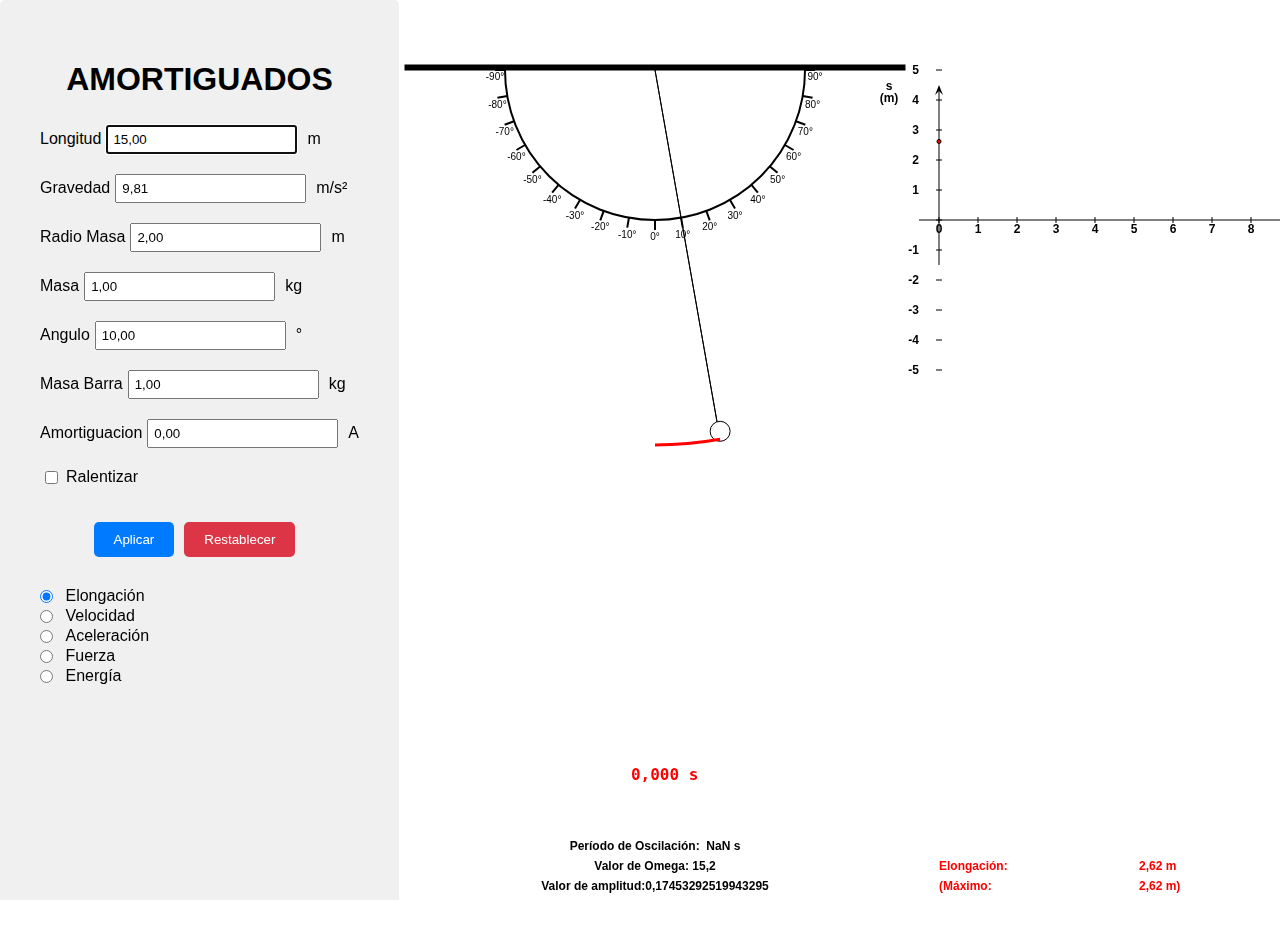
==== amortiguados.html @ 70de87ab "Creacion de subpaginas para mas, amortiguados y forzados" ====
<!DOCTYPE html>
<html lang="en">

<head>
  <meta charset="UTF-8">
  <meta name="viewport" content="width=device-width, initial-scale=1.0">
  <title>MAS</title>
  <link rel="stylesheet" href="./styles/stylesAmortiguados.css">
</head>

<body>
  <div id="total">
    <div id="panel">

      <h1>AMORTIGUADOS</h1>

      <div id="labelInput">
        <label for="longitud">Longitud</label>
        <input type="text" id="longitudInput">
        <label>m</label>
      </div>

      <div id="labelInput">
        <label for="gravedad">Gravedad</label>
        <input type="text" id="ipGb">
        <label>m/s²</label>
      </div>

      <div id="labelInput">
        <label for="radioMasa">Radio Masa</label>
        <input type="text" id="radMas">
        <label>m</label>
      </div>

      <div id="labelInput">
        <label for="masa">Masa</label>
        <input type="text" id="ipMb">
        <label>kg</label>
      </div>

      <div id="labelInput">
        <label for="angulo">Angulo</label>
        <input type="text" id="ipAb">
        <label>°</label>
      </div>

      <div id="labelInput">
        <label for="masaBarra">Masa Barra</label>
        <input type="text" id="ipMasb">
        <label>kg</label>
      </div>

      <div id="labelInput">
        <label for="amortiguacion">Amortiguacion</label>
        <input type="text" id="ipAm">
        <label>A</label>
      </div>

      <div id="labelInput">
        <input type="checkbox" id="cbSlow" name="cbSlow" value="">
        <label for="cbSlow" id="lbSlow"></label>
      </div>

      <div id="divBotones">
        <button id="bu2"></button>
        <button id="bu1"></button>
      </div>

      <div style="top: 250px;">
        <input type="radio" id="rbY" name="bg" value="">
        <label id="lbY" for="rbY"></label>
      </div>

      <div style="top: 275px;">
        <input type="radio" id="rbV" name="bg" value="">
        <label id="lbV" for="rbV"></label>
      </div>

      <div style="top: 300px;">
        <input type="radio" id="rbA" name="bg" value="">
        <label id="lbA" for="rbA"></label>
      </div>

      <div style="top: 325px;">
        <input type="radio" id="rbF" name="bg" value="">
        <label id="lbF" for="rbF"></label>
      </div>

      <div style="top: 350px;">
        <input type="radio" id="rbE" name="bg" value="">
        <label id="lbE" for="rbE"></label>
      </div>

      <div style="top: 390px;">
        <span class="pos1" id="author"></span>
      </div>
    </div>
    <div id="canvas"><canvas id="cv" width=540 height=420>Este navegador no soporta CANVAS</canvas></div>
  </div>
  <script src="./scripts/scriptAmortiguados.js"></script>
</body>

</html>
---- styles/stylesAmortiguados.css ----
body,
html {
  margin: 0;
  padding: 0;
  width: 100%;
  height: 100%;
  font-family: Arial, Helvetica, sans-serif;
  background-color: #fff;
  overflow-x: hidden;
  overflow-y: hidden;
}

/* Toda la aplicación */
#total {
  display: flex;
}

/* Área de dibujo */
#canvas {
  flex-grow: 8; /* Ocupa 8/10 del espacio disponible */
  flex-basis: 0; /* Importante para que flex-grow funcione correctamente */
  z-index: 2;
  padding-top: 40px;
}

/* Panel de Controles */
#panel {
  flex-grow: 2; /* Ocupa 2/10 del espacio disponible */
  flex-basis: 0; /* Importante para que flex-grow funcione correctamente */
  padding-left: 30px;
  padding-right: 30px;
  padding-top: 40px;
  border-radius: 5px;
  background-color: #f0f0f0;
  z-index: 2;
}

#divBotones {
  display: flex;
  justify-content: center;
  margin: 30px;
}

/* Estilos para los botones */
button {
  padding: 10px 20px;
  background-color: #007bff;
  color: #fff;
  border: none;
  border-radius: 5px;
  cursor: pointer;
  margin-right: 10px;
}

button:hover {
  background-color: blue;
  padding: 9px 19px;
}

/* Estilos para el botón "RESTABLECER" */
#bu1 {
  background-color: #dc3545;
}

/* Alinear los elementos input dentro de los contenedores labelInput */
#labelInput {
  display: flex;
  align-items: center; /* Alinea verticalmente todos los elementos hijos */
  margin-top: 10px;
  margin-bottom: 10px;
  padding: 5px;
}

/* Estilo específico para los labels dentro de labelInput */
#labelInput label {
  margin-right: 5px; /* Espacio entre el label y el input */
}

/* Estilo para los input dentro de labelInput */
#labelInput input[type="text"] {
  padding: 5px;
  margin-right: 5px; /* Espacio entre inputs */
}

/* Casilla de verificación */
input[type="checkbox"] {
  margin-left: 10px;
  border-radius: 0px;
}

/* Botón de radio */
input[type="radio"] {
  margin-left: 10px;
}

/* Texto para casilla de verificación o botón de radio */
label {
  margin-left: 5px;
  vertical-align: 2px;
}

h1 {
  text-align: center;
}
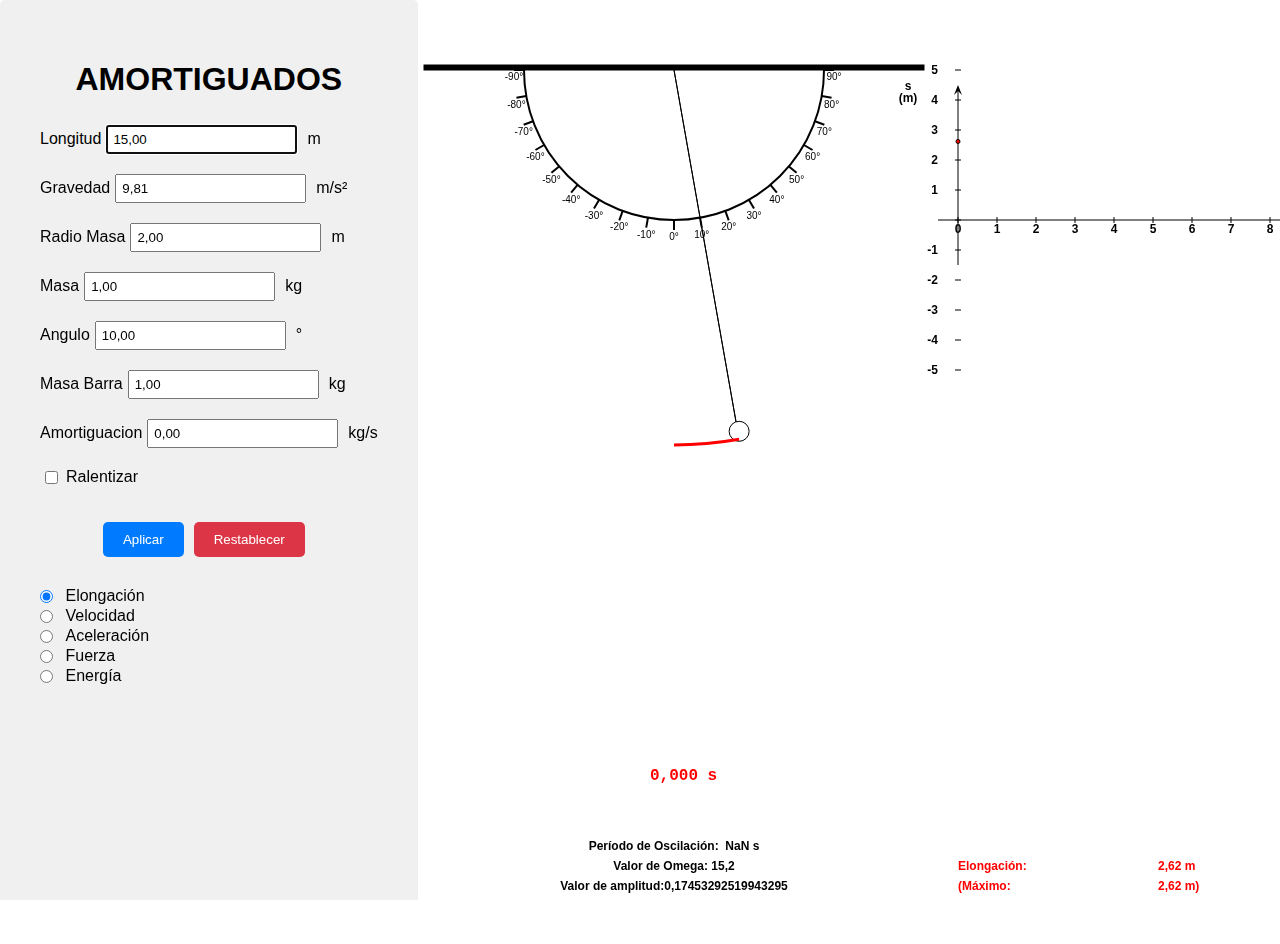
==== commit 4512be44: "Se agrego el checkbox para habilitar y deshabilitar la amortiguacion en forzados" ====
--- a/amortiguados.html
+++ b/amortiguados.html
@@ -53,7 +53,7 @@
       <div id="labelInput">
         <label for="amortiguacion">Amortiguacion</label>
         <input type="text" id="ipAm">
-        <label>A</label>
+        <label>kg/s</label>
       </div>
 
       <div id="labelInput">
